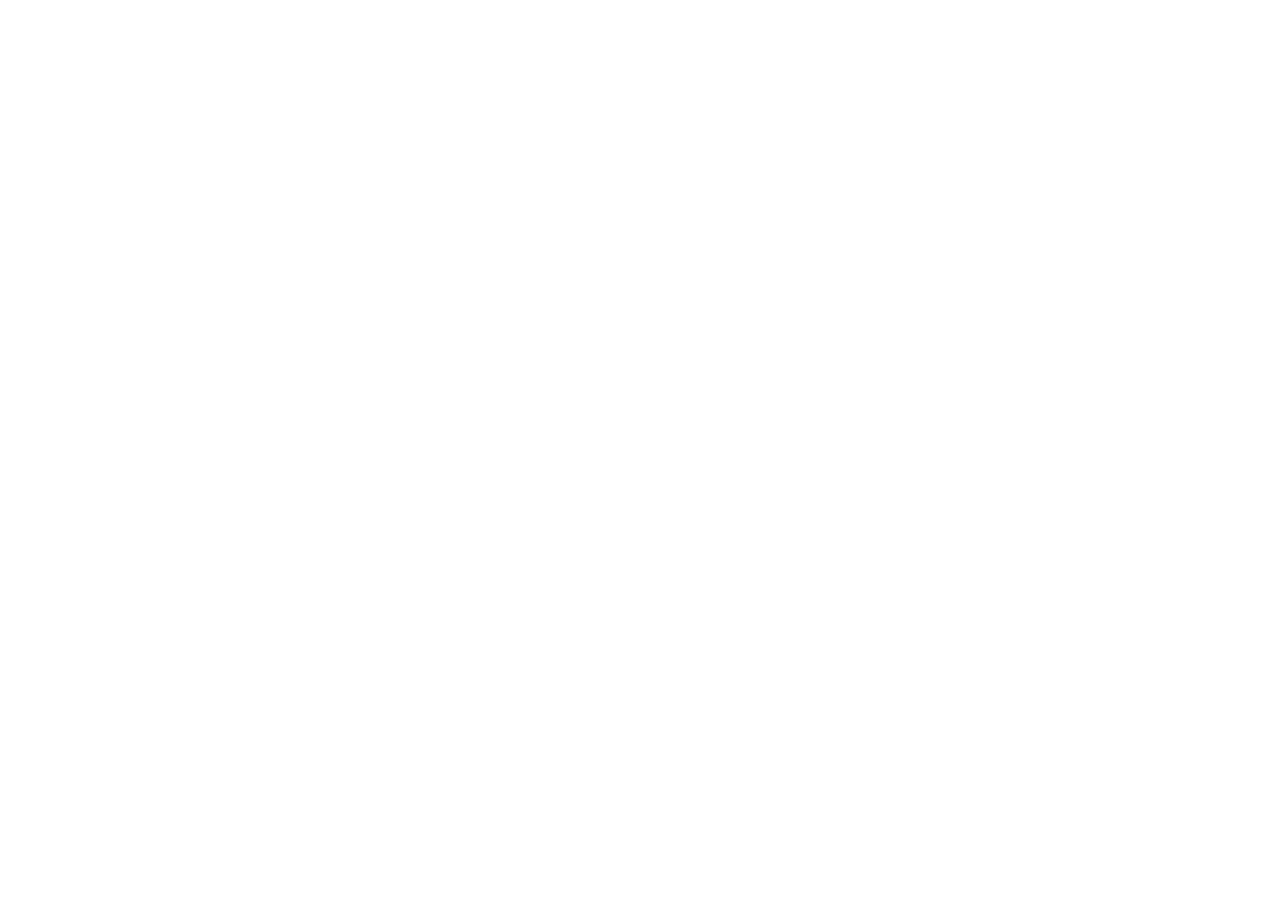
==== Books.html @ eb94c6f7 ""Scaffolded pages, added dropcaps and bio"" ====
<!DOCTYPE html>
<html lang="en">
<head>
    <meta charset="UTF-8">
    <meta http-equiv="X-UA-Compatible" content="IE=edge">
    <meta name="viewport" content="width=device-width, initial-scale=1.0">
    <title>Books * K.D. Kilker</title>
</head>
<body>
    
</body>
</html>
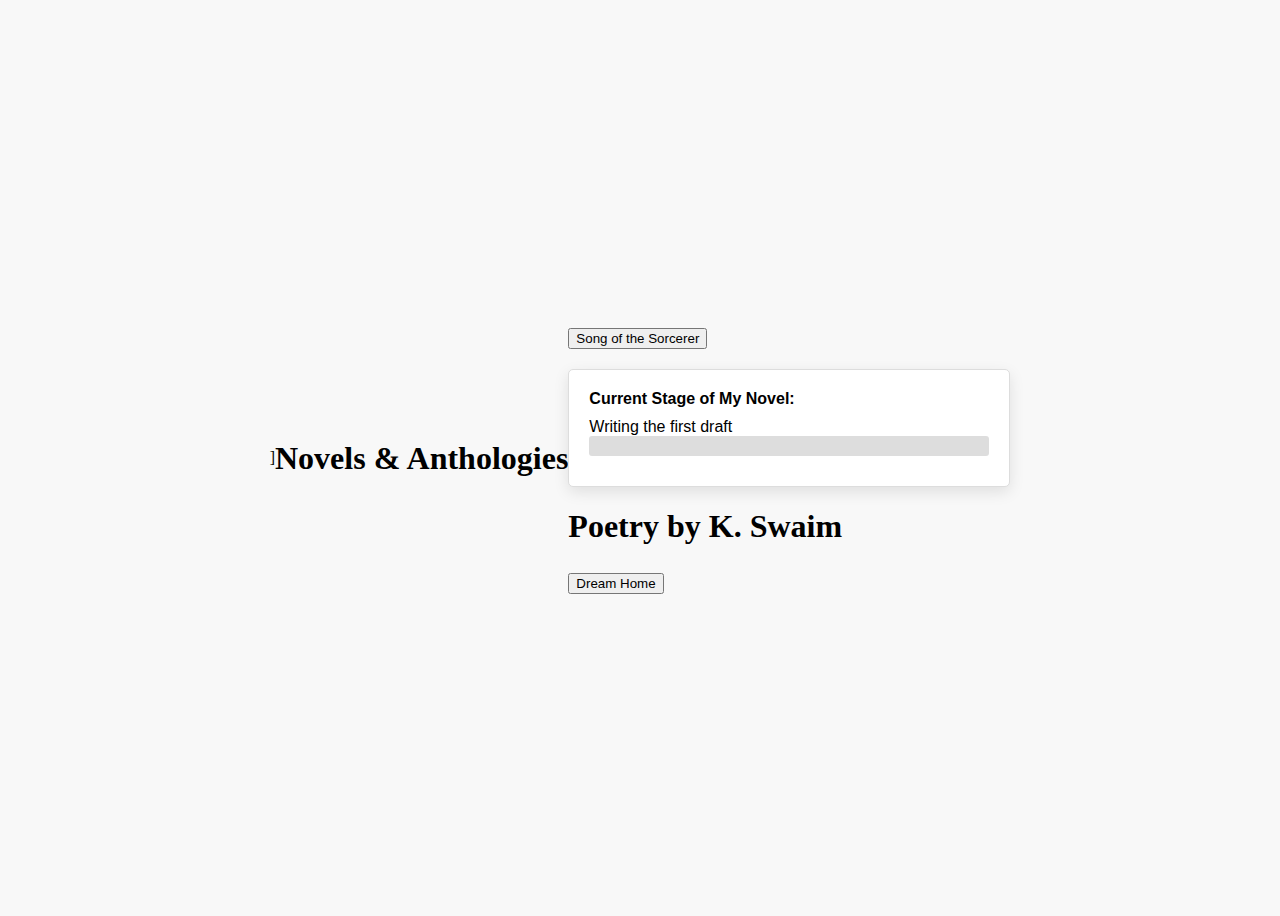
==== commit d31afec4: ""Added two accordion components and progress bar to the books page"" ====
--- a/Books.html
+++ b/Books.html
@@ -7,6 +7,159 @@
     <title>Books * K.D. Kilker</title>
 </head>
 <body>
-    
-</body>
+    ]<h1 color="white">Novels & Anthologies</h1>
+    <div class="accordion" id="accordionExample">
+        <div class="accordion-item">
+          <h2 class="accordion-header">
+            <button class="accordion-button" type="button" data-bs-toggle="collapse" data-bs-target="#collapseOne" aria-expanded="true" aria-controls="collapseOne">
+              Song of the Sorcerer
+            </button>
+          </h2>
+          <div id="collapseOne" class="accordion-collapse collapse show" data-bs-parent="#accordionExample">
+            <div class="accordion-body">
+                <style>
+                    body {
+                        display: flex;
+                        justify-content: center;
+                        align-items: center;
+                        height: 100vh;
+                        background-color: #f8f8f8;
+                    }
+                    .progress-widget {
+                        font-family: Arial, sans-serif;
+                        border: 1px solid #ddd;
+                        padding: 20px;
+                        width: 400px;
+                        background-color: #fff;
+                        box-shadow: 0px 5px 15px rgba(0, 0, 0, 0.1);
+                        border-radius: 5px;
+                    }
+                    .progress-title {
+                        font-weight: bold;
+                        margin-bottom: 10px;
+                    }
+                    .progress-bar {
+                        height: 20px;
+                        background-color: #ddd;
+                        border-radius: 3px;
+                        overflow: hidden;
+                        margin-bottom: 10px;
+                    }
+                    .progress-bar-inner {
+                        height: 100%;
+                        background-color: #5cb85c;
+                        width: 0%;
+                    }
+                </style>
+            </head>
+            <body>
+                <div class="progress-widget">
+                    <div class="progress-title">Current Stage of My Novel:</div>
+                    <div id="progress-stage"></div>
+                    <div class="progress-bar">
+                        <div class="progress-bar-inner" id="progress-bar-inner"></div>
+                    </div>
+                </div>
+            
+                <script>
+                    var stages = [
+                        "Writing the first draft",
+                        "Self-editing the first draft",
+                        "Writing the second draft",
+                        "Getting feedback from beta readers",
+                        "Revising based on feedback",
+                        "Writing the final draft",
+                        "Proofreading",
+                        "Querying agents",
+                        "Getting agent representation",
+                        "Submitting to publishers",
+                        "Negotiating a deal",
+                        "Editing with professional editor",
+                        "Final proofread",
+                        "Publication date set",
+                        "Published"
+                    ];
+            
+                    var currentStage = 0;  // Change this to update your stage
+            
+                    document.getElementById("progress-stage").textContent = stages[currentStage];
+            
+                    var progressBar = document.getElementById("progress-bar-inner");
+                    progressBar.style.width = ((currentStage / (stages.length - 1)) * 100) + "%";
+                </script>
+
+
+              <!--<strong>This is the first item's accordion body.</strong> It is shown by default, until the collapse plugin adds the appropriate classes that we use to style each element. These classes control the overall appearance, as well as the showing and hiding via CSS transitions. You can modify any of this with custom CSS or overriding our default variables. It's also worth noting that just about any HTML can go within the <code>.accordion-body</code>, though the transition does limit overflow.
+            </div>
+          </div>
+        </div>
+        <div class="accordion-item">
+          <h2 class="accordion-header">
+            <button class="accordion-button collapsed" type="button" data-bs-toggle="collapse" data-bs-target="#collapseTwo" aria-expanded="false" aria-controls="collapseTwo">
+              Accordion Item #2
+            </button>
+          </h2>
+          <div id="collapseTwo" class="accordion-collapse collapse" data-bs-parent="#accordionExample">
+            <div class="accordion-body">
+              <strong>This is the second item's accordion body.</strong> It is hidden by default, until the collapse plugin adds the appropriate classes that we use to style each element. These classes control the overall appearance, as well as the showing and hiding via CSS transitions. You can modify any of this with custom CSS or overriding our default variables. It's also worth noting that just about any HTML can go within the <code>.accordion-body</code>, though the transition does limit overflow.
+            </div>
+          </div>
+        </div>
+        <div class="accordion-item">
+          <h2 class="accordion-header">
+            <button class="accordion-button collapsed" type="button" data-bs-toggle="collapse" data-bs-target="#collapseThree" aria-expanded="false" aria-controls="collapseThree">
+              Accordion Item #3
+            </button>
+          </h2>
+          <div id="collapseThree" class="accordion-collapse collapse" data-bs-parent="#accordionExample">
+            <div class="accordion-body">
+              <strong>This is the third item's accordion body.</strong> It is hidden by default, until the collapse plugin adds the appropriate classes that we use to style each element. These classes control the overall appearance, as well as the showing and hiding via CSS transitions. You can modify any of this with custom CSS or overriding our default variables. It's also worth noting that just about any HTML can go within the <code>.accordion-body</code>, though the transition does limit overflow.
+            </div>
+          </div>
+        </div>
+      </div> -->
+
+      <h1 color="white">Poetry by K. Swaim</h1>
+      <div class="accordion" id="accordionExample">
+        <div class="accordion-item">
+          <h2 class="accordion-header">
+            <button class="accordion-button" type="button" data-bs-toggle="collapse" data-bs-target="#collapseOne" aria-expanded="true" aria-controls="collapseOne">
+              Dream Home
+            </button>
+          </h2>
+          <div id="collapseOne" class="accordion-collapse collapse show" data-bs-parent="#accordionExample">
+            <div class="accordion-body">
+             <!-- <strong>This is the first item's accordion body.</strong> It is shown by default, until the collapse plugin adds the appropriate classes that we use to style each element. These classes control the overall appearance, as well as the showing and hiding via CSS transitions. You can modify any of this with custom CSS or overriding our default variables. It's also worth noting that just about any HTML can go within the <code>.accordion-body</code>, though the transition does limit overflow.
+            </div>
+          </div>
+        </div>
+        <div class="accordion-item">
+          <h2 class="accordion-header">
+            <button class="accordion-button collapsed" type="button" data-bs-toggle="collapse" data-bs-target="#collapseTwo" aria-expanded="false" aria-controls="collapseTwo">
+              Accordion Item #2
+            </button>
+          </h2>
+          <div id="collapseTwo" class="accordion-collapse collapse" data-bs-parent="#accordionExample">
+            <div class="accordion-body">
+              <strong>This is the second item's accordion body.</strong> It is hidden by default, until the collapse plugin adds the appropriate classes that we use to style each element. These classes control the overall appearance, as well as the showing and hiding via CSS transitions. You can modify any of this with custom CSS or overriding our default variables. It's also worth noting that just about any HTML can go within the <code>.accordion-body</code>, though the transition does limit overflow.
+            </div>
+          </div>
+        </div>
+        <div class="accordion-item">
+          <h2 class="accordion-header">
+            <button class="accordion-button collapsed" type="button" data-bs-toggle="collapse" data-bs-target="#collapseThree" aria-expanded="false" aria-controls="collapseThree">
+              Accordion Item #3
+            </button>
+          </h2>
+          <div id="collapseThree" class="accordion-collapse collapse" data-bs-parent="#accordionExample">
+            <div class="accordion-body">
+              <strong>This is the third item's accordion body.</strong> It is hidden by default, until the collapse plugin adds the appropriate classes that we use to style each element. These classes control the overall appearance, as well as the showing and hiding via CSS transitions. You can modify any of this with custom CSS or overriding our default variables. It's also worth noting that just about any HTML can go within the <code>.accordion-body</code>, though the transition does limit overflow.
+            </div>
+          </div>
+        </div>
+      </div>-->
+
+
+
+    </body>
 </html>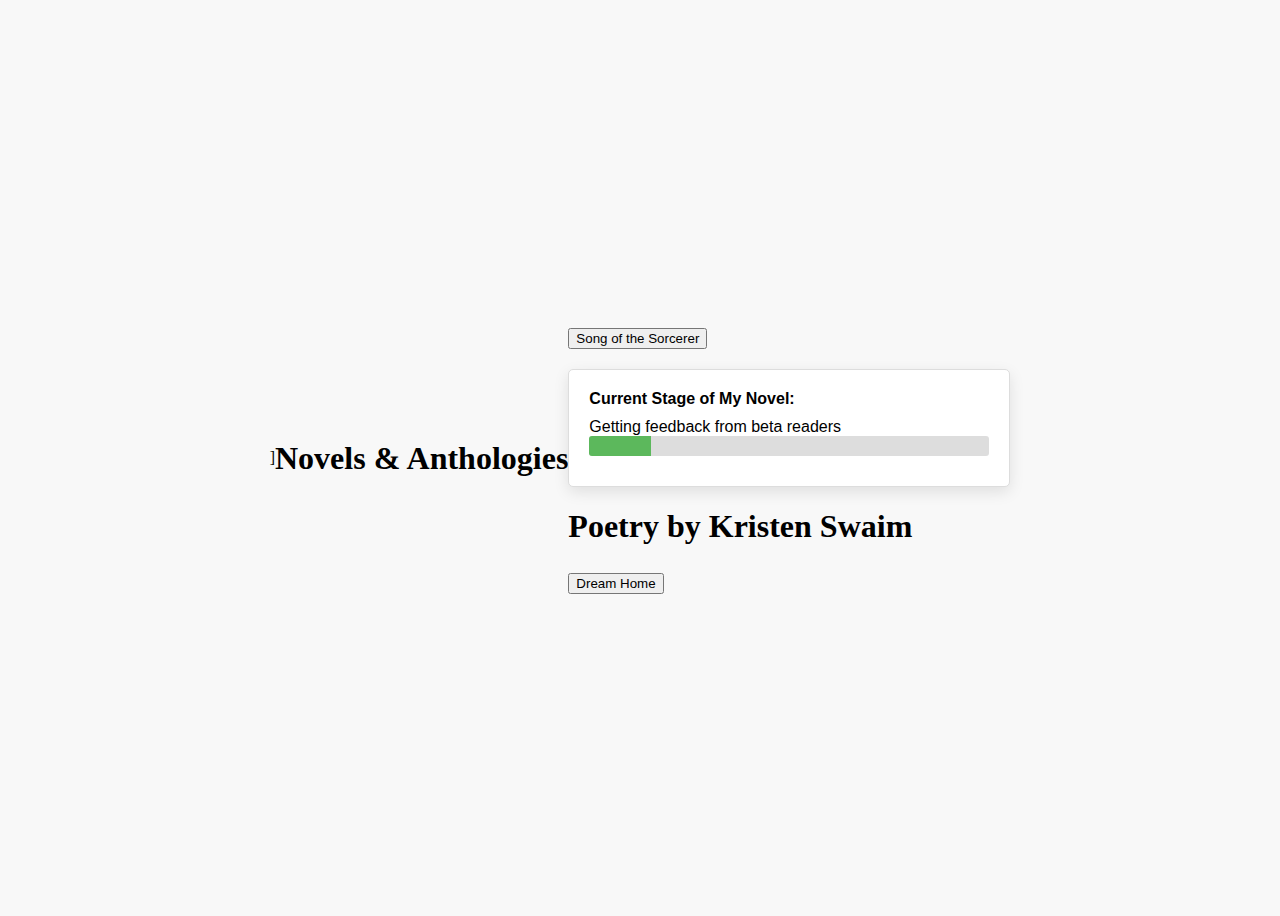
==== commit 52856bed: ""added more to the books section"" ====
--- a/Books.html
+++ b/Books.html
@@ -51,8 +51,6 @@
                         width: 0%;
                     }
                 </style>
-            </head>
-            <body>
                 <div class="progress-widget">
                     <div class="progress-title">Current Stage of My Novel:</div>
                     <div id="progress-stage"></div>
@@ -64,8 +62,54 @@
                 <script>
                     var stages = [
                         "Writing the first draft",
-                        "Self-editing the first draft",
-                        "Writing the second draft",
+                        "Rewrites",
+                        "Getting feedback from beta readers",
+                        "Revising based on feedback",
+                        "Writing the final draft",
+                        "Proofreading",
+                        "Querying agents",
+                        "Getting agent representation",
+                        "Submitting to publishers",
+                        "Negotiating a deal",
+                        "Editing with professional editor",
+                        "Final proofread",
+                        "Publication date set",
+                        "Published"
+                    ];
+            
+                    var currentStage = 2;  // Change this to update your stage
+            
+                    document.getElementById("progress-stage").textContent = stages[currentStage];
+            
+                    var progressBar = document.getElementById("progress-bar-inner");
+                    progressBar.style.width = ((currentStage / (stages.length - 1)) * 100) + "%";
+                </script>
+
+
+              <!--<strong>This is the first item's accordion body.</strong> It is shown by default, until the collapse plugin adds the appropriate classes that we use to style each element. These classes control the overall appearance, as well as the showing and hiding via CSS transitions. You can modify any of this with custom CSS or overriding our default variables. It's also worth noting that just about any HTML can go within the <code>.accordion-body</code>, though the transition does limit overflow.
+            </div>
+          </div>
+        </div>
+        <div class="accordion-item">
+          <h2 class="accordion-header">
+            <button class="accordion-button collapsed" type="button" data-bs-toggle="collapse" data-bs-target="#collapseTwo" aria-expanded="false" aria-controls="collapseTwo">
+              Bidding
+            </button>
+          </h2>
+          <div id="collapseTwo" class="accordion-collapse collapse" data-bs-parent="#accordionExample">
+            <div class="accordion-body">
+                <div class="progress-widget">
+                    <div class="progress-title">Current Stage of My Novel:</div>
+                    <div id="progress-stage"></div>
+                    <div class="progress-bar">
+                        <div class="progress-bar-inner" id="progress-bar-inner"></div>
+                    </div>
+                </div>
+            
+                <script>
+                    var stages = [
+                        "Writing the first draft",
+                        "Rewrites",
                         "Getting feedback from beta readers",
                         "Revising based on feedback",
                         "Writing the final draft",
@@ -87,21 +131,7 @@
                     var progressBar = document.getElementById("progress-bar-inner");
                     progressBar.style.width = ((currentStage / (stages.length - 1)) * 100) + "%";
                 </script>
-
-
-              <!--<strong>This is the first item's accordion body.</strong> It is shown by default, until the collapse plugin adds the appropriate classes that we use to style each element. These classes control the overall appearance, as well as the showing and hiding via CSS transitions. You can modify any of this with custom CSS or overriding our default variables. It's also worth noting that just about any HTML can go within the <code>.accordion-body</code>, though the transition does limit overflow.
-            </div>
-          </div>
-        </div>
-        <div class="accordion-item">
-          <h2 class="accordion-header">
-            <button class="accordion-button collapsed" type="button" data-bs-toggle="collapse" data-bs-target="#collapseTwo" aria-expanded="false" aria-controls="collapseTwo">
-              Accordion Item #2
-            </button>
-          </h2>
-          <div id="collapseTwo" class="accordion-collapse collapse" data-bs-parent="#accordionExample">
-            <div class="accordion-body">
-              <strong>This is the second item's accordion body.</strong> It is hidden by default, until the collapse plugin adds the appropriate classes that we use to style each element. These classes control the overall appearance, as well as the showing and hiding via CSS transitions. You can modify any of this with custom CSS or overriding our default variables. It's also worth noting that just about any HTML can go within the <code>.accordion-body</code>, though the transition does limit overflow.
+              <strong>A young-adult fantasy inspired by the works of Heironmyous Bosch.</strong> An LGBTQIA+ protagonist
             </div>
           </div>
         </div>
@@ -119,7 +149,7 @@
         </div>
       </div> -->
 
-      <h1 color="white">Poetry by K. Swaim</h1>
+      <h1 color="white" id="Poetry">Poetry by Kristen Swaim</h1>
       <div class="accordion" id="accordionExample">
         <div class="accordion-item">
           <h2 class="accordion-header">
